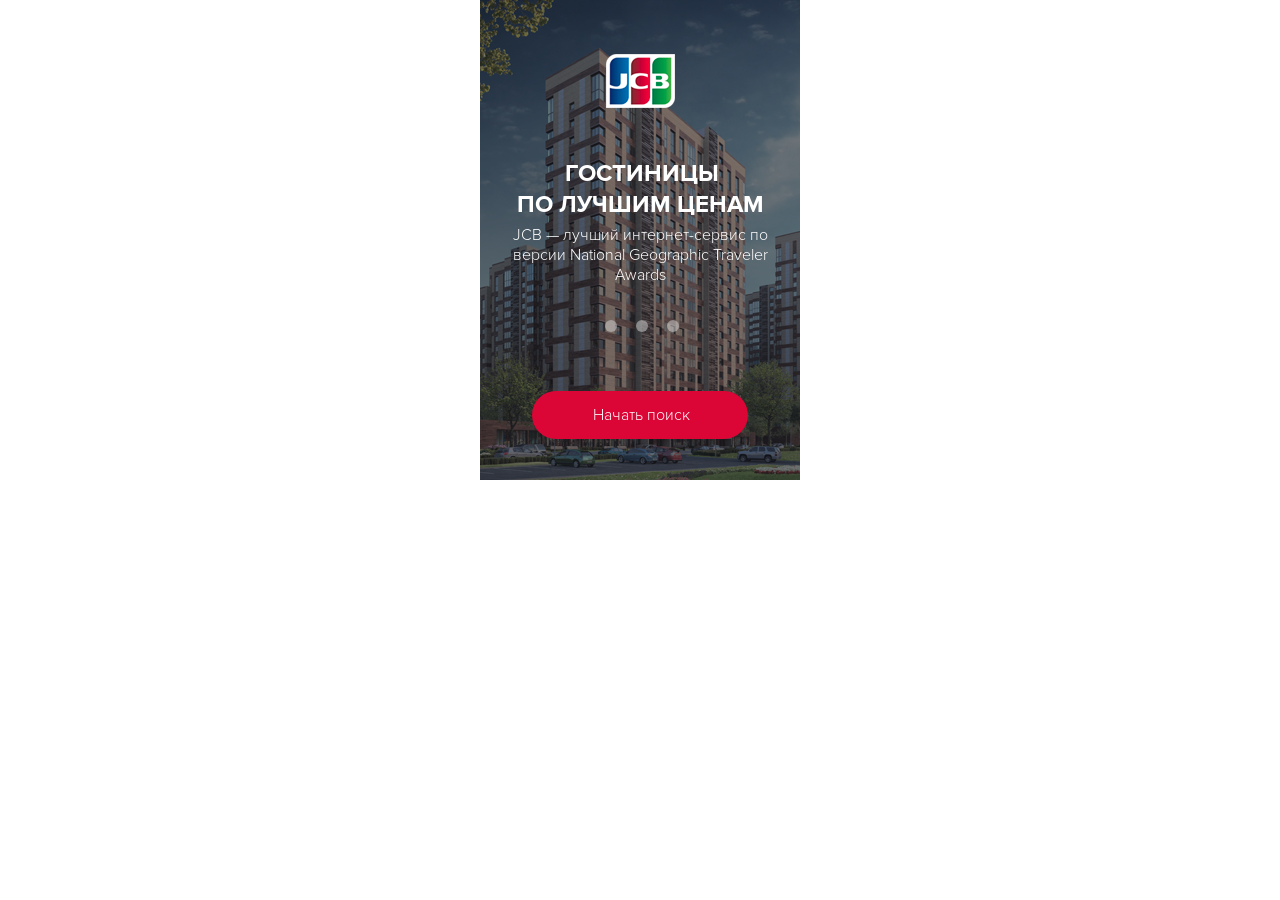
==== main.html @ 42492112 "add page 1 mobile and style" ====
<!DOCTYPE html>
<html>
<head>
	<meta charset="utf-8">
	<meta http-equiv="X-UA-Compatible" content="ie=edge">
	<title>JCB</title>
	<link rel="stylesheet" type="text/css" href="src/styles/page_one.css">
	<link rel="stylesheet" type="text/css" href="src/styles/font.css">
</head>
<body>
	<div class="container">
		<div class="logo">
			<img class="logo__img" src="src/img/logo_big.png" alt="JCB">
		</div>
		<h1 class="hotels">Гостиницы</h1>
		<h1 class="best-price">по лучшим ценам</h1>
		<div class="discription">JCB — лучший интернет-сервис по версии National Geographic Traveler Awards</div>
		<div class="slider">
		<div class="slider__circle slider__circle_active slider__circle-1"></div>
		<div class="slider__circle slider__circle_active slider__circle-2"></div>
		<div class="slider__circle slider__circle_active slider__circle-3"></div>
	</div>
		<button class="btn btn_search">Начать поиск</button>
	</div>
</body>
</html>
---- src/styles/page_one.css ----
html,
body{
	margin: 0;
	padding: 0;
}

body{
	font: 14px 'ProximaNovaLight' Helvetica, sans-serif;
	background: url(../../src/img/main.png) no-repeat 50% 0;
	color: #FFF;
	width: 320px;
	margin: 0 auto;
}

.container{
	margin-bottom: 30%;
}

.hotels{
	text-align: center;
	text-transform: uppercase;
	margin: 46px 0 0 3px;
	font: 24px 'ProximaNovaBold', Helvetica sans-serif;
}

.best-price{
 	font: 24px 'ProximaNovaBold', Helvetica sans-serif;
 	text-align: center;
 	text-transform: uppercase;
 	margin: auto;
}

.logo__img{
	margin: 54px 0 0 126px;
}

.discription{
	text-align: center;
	font: 16px 'ProximaNovaLight', Helvetica sans-serif;
	margin: 5px 15px 0 15px;
}

.slider__circle{
	height: 12px;
	width: 12px;
	background: #d7d7d8;
	border-radius: 10px;
	display: inline-block;
	opacity: 0.5;
	margin-left: 15px;
	cursor: pointer;
	transition: all 0.3s ease-in-out 0s;
	position: relative;
	right: 10px;
	bottom: 15px;
}

.slider{
	margin: 48px 0 0 8px;
	text-align: center;

}

.slider__circle:hover{
	background: #d7d7d8;
	opacity: 2;
	transform: scale(1.3);
}

.btn{
	font: 16px 'ProximaNovaLight', Helvetica sans-serif;
	background: #db0536;
	color: #fff;
	border-radius: 28px;
	height: 48px;
	cursor: pointer;
	border: 1px;
	outline: none;
	margin: 40px 0 0 52px;
	padding: 0 58px 0 61px;
}

.btn:hover{
	background: #ac0027;
}
---- src/styles/font.css ----
@font-face {
    font-family: "ProximaNovaRegular";
    src:  url("../fonts/ProximaNovaRegular/ProximaNovaRegular.woff") format("woff"),
          url("../fonts/ProximaNovaRegular/ProximaNovaRegular.ttf") format("truetype"),
          url("../fonts/ProximaNovaRegular/ProximaNovaRegular.eot"),
          url("../fonts/ProximaNovaRegular/ProximaNovaRegular.woff2") format("woff2"),
          url("../fonts/ProximaNovaRegular/ProximaNovaRegular.svg#Proxima Nova Regular") format("svg");
    font-style: normal;
    font-weight: normal;
}

@font-face {
    font-family: "ProximaNovaBold";
    src:  url("../fonts/ProximaNovaBold/ProximaNovaBold.woff") format("woff"),
          url("../fonts/ProximaNovaBold/ProximaNovaBold.ttf") format("truetype"),
          url("../fonts/ProximaNovaBold/ProximaNovaBold.eot"),
          url("../fonts/ProximaNovaBold/ProximaNovaBold.woff2") format("woff2"),
          url("../fonts/ProximaNovaBold/ProximaNovaBold.svg#Proxima Nova Bold") format("svg");
    font-style: normal;
    font-weight: normal;
}

@font-face {
  font-family: 'ProximaNovaLight';
  src: url('../fonts/ProximaNovaLight/ProximaNovaLight.woff') format('woff'),
       url('../fonts/ProximaNovaLight/ProximaNovaLight.ttf') format('truetype'),
       url("../fonts/ProximaNovaLight/ProximaNovaLight.eot"),
       url("../fonts/ProximaNovaLight/ProximaNovaLight.woff2") format("woff2"),
       url("../fonts/ProximaNovaLight/ProximaNovaLight.svg#Proxima Nova Light") format("svg");
       font-style: normal;
       font-weight: normal;
}
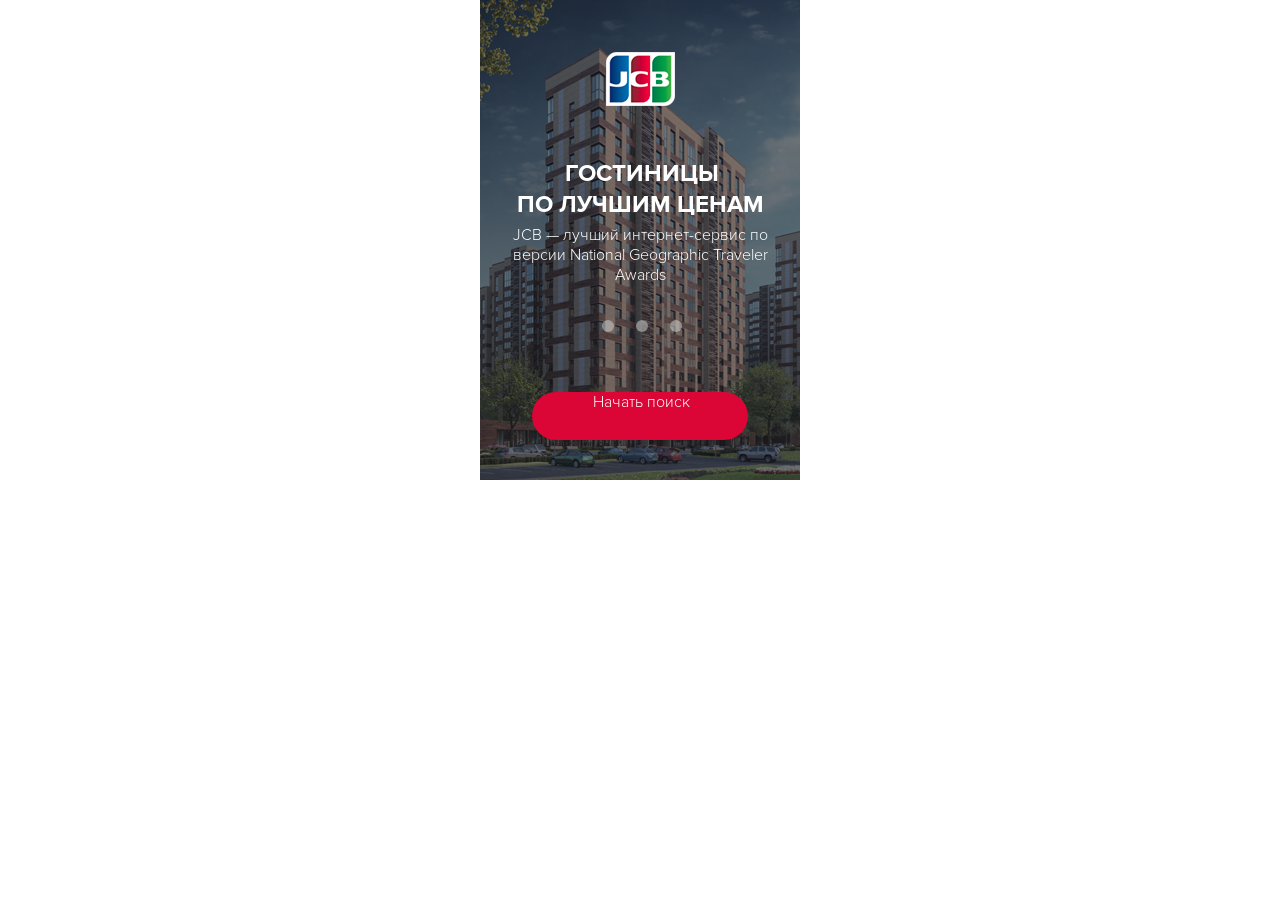
==== commit 5045f575: "fixed margins" ====
--- a/main.html
+++ b/main.html
@@ -3,6 +3,7 @@
 <head>
 	<meta charset="utf-8">
 	<meta http-equiv="X-UA-Compatible" content="ie=edge">
+	<meta name="viewport" content="width=device-width, initial-scale=1">
 	<title>JCB</title>
 	<link rel="stylesheet" type="text/css" href="src/styles/page_one.css">
 	<link rel="stylesheet" type="text/css" href="src/styles/font.css">
@@ -13,7 +14,7 @@
 			<img class="logo__img" src="src/img/logo_big.png" alt="JCB">
 		</div>
 		<h1 class="hotels">Гостиницы</h1>
-		<h1 class="best-price">по лучшим ценам</h1>
+		<div class="best-price">по лучшим ценам</div>
 		<div class="discription">JCB — лучший интернет-сервис по версии National Geographic Traveler Awards</div>
 		<div class="slider">
 		<div class="slider__circle slider__circle_active slider__circle-1"></div>
--- a/src/styles/page_one.css
+++ b/src/styles/page_one.css
@@ -8,12 +8,14 @@
 	font: 14px 'ProximaNovaLight' Helvetica, sans-serif;
 	background: url(../../src/img/main.png) no-repeat 50% 0;
 	color: #FFF;
-	width: 320px;
+	max-width: 320px;
 	margin: 0 auto;
+	height: 100%;
 }
 
 .container{
 	margin-bottom: 30%;
+	height: 100%;
 }
 
 .hotels{
@@ -31,7 +33,8 @@
 }
 
 .logo__img{
-	margin: 54px 0 0 126px;
+	display: flex;
+	margin: 52px auto;
 }
 
 .discription{
@@ -44,10 +47,10 @@
 	height: 12px;
 	width: 12px;
 	background: #d7d7d8;
-	border-radius: 10px;
+	border-radius: 50%;
 	display: inline-block;
 	opacity: 0.5;
-	margin-left: 15px;
+	margin-left: 22px;
 	cursor: pointer;
 	transition: all 0.3s ease-in-out 0s;
 	position: relative;
@@ -56,9 +59,9 @@
 }
 
 .slider{
-	margin: 48px 0 0 8px;
-	text-align: center;
-
+	margin: 50px 0 0 2px;
+	display: flex;
+	justify-content: center;
 }
 
 .slider__circle:hover{
@@ -76,7 +79,8 @@
 	cursor: pointer;
 	border: 1px;
 	outline: none;
-	margin: 40px 0 0 52px;
+	display: flex;
+	margin: 45px auto;
 	padding: 0 58px 0 61px;
 }
 
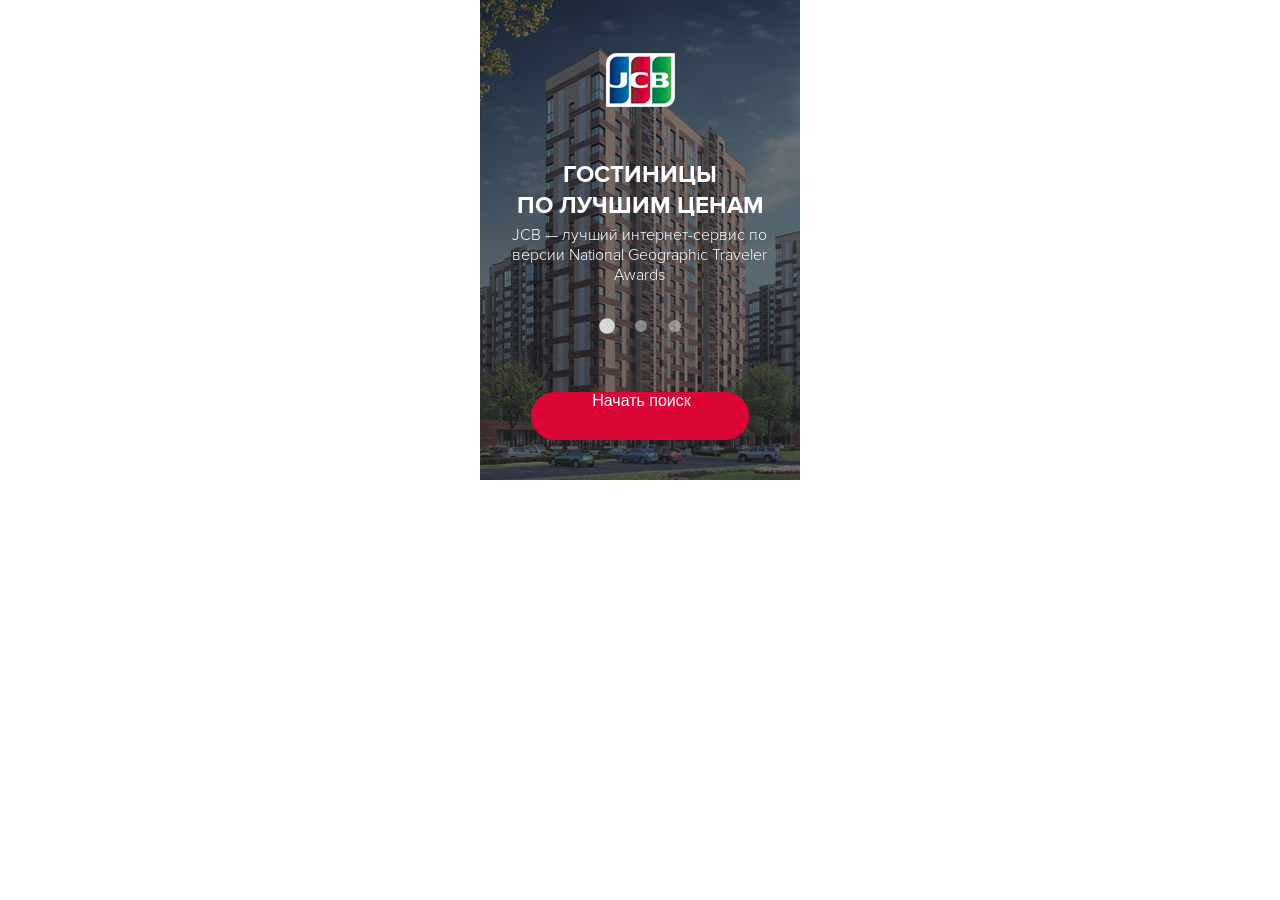
==== commit 67918783: "add main fix additonal, fix blocks" ====
--- a/main.html
+++ b/main.html
@@ -13,13 +13,13 @@
 		<div class="logo">
 			<img class="logo__img" src="src/img/logo_big.png" alt="JCB">
 		</div>
-		<h1 class="hotels">Гостиницы</h1>
-		<div class="best-price">по лучшим ценам</div>
-		<div class="discription">JCB — лучший интернет-сервис по версии National Geographic Traveler Awards</div>
+		<div class="hotels">Гостиницы</div>
+		<div class="price">по лучшим ценам</div>
+		<div class="description">JCB — лучший интернет-сервис по версии National Geographic Traveler Awards</div>
 		<div class="slider">
 		<div class="slider__circle slider__circle_active slider__circle-1"></div>
-		<div class="slider__circle slider__circle_active slider__circle-2"></div>
-		<div class="slider__circle slider__circle_active slider__circle-3"></div>
+		<div class="slider__circle slider__circle-2"></div>
+		<div class="slider__circle slider__circle-3"></div>
 	</div>
 		<button class="btn btn_search">Начать поиск</button>
 	</div>
--- a/src/styles/page_one.css
+++ b/src/styles/page_one.css
@@ -5,31 +5,30 @@
 }
 
 body{
-	font: 14px 'ProximaNovaLight' Helvetica, sans-serif;
+	font: 14px 'ProximaNovaLight', Helvetica, sans-serif;
 	background: url(../../src/img/main.png) no-repeat 50% 0;
 	color: #FFF;
 	max-width: 320px;
 	margin: 0 auto;
 	height: 100%;
+	padding-top: 1px;
 }
 
 .container{
-	margin-bottom: 30%;
 	height: 100%;
 }
 
 .hotels{
 	text-align: center;
 	text-transform: uppercase;
-	margin: 46px 0 0 3px;
+	margin: 0 auto;
 	font: 24px 'ProximaNovaBold', Helvetica sans-serif;
 }
 
-.best-price{
+.price{
  	font: 24px 'ProximaNovaBold', Helvetica sans-serif;
  	text-align: center;
  	text-transform: uppercase;
- 	margin: auto;
 }
 
 .logo__img{
@@ -37,10 +36,10 @@
 	margin: 52px auto;
 }
 
-.discription{
+.description{
 	text-align: center;
-	font: 16px 'ProximaNovaLight', Helvetica sans-serif;
-	margin: 5px 15px 0 15px;
+	font-size: 16px;
+	padding: 4px 14px 0 12px;
 }
 
 .slider__circle{
@@ -59,7 +58,7 @@
 }
 
 .slider{
-	margin: 50px 0 0 2px;
+	padding-top: 50px;
 	display: flex;
 	justify-content: center;
 }
@@ -70,8 +69,14 @@
 	transform: scale(1.3);
 }
 
+.slider__circle_active{
+	background: #d7d7d8;
+	opacity: 2;
+	transform: scale(1.3);
+}
+
 .btn{
-	font: 16px 'ProximaNovaLight', Helvetica sans-serif;
+	font-size: 16px;
 	background: #db0536;
 	color: #fff;
 	border-radius: 28px;
